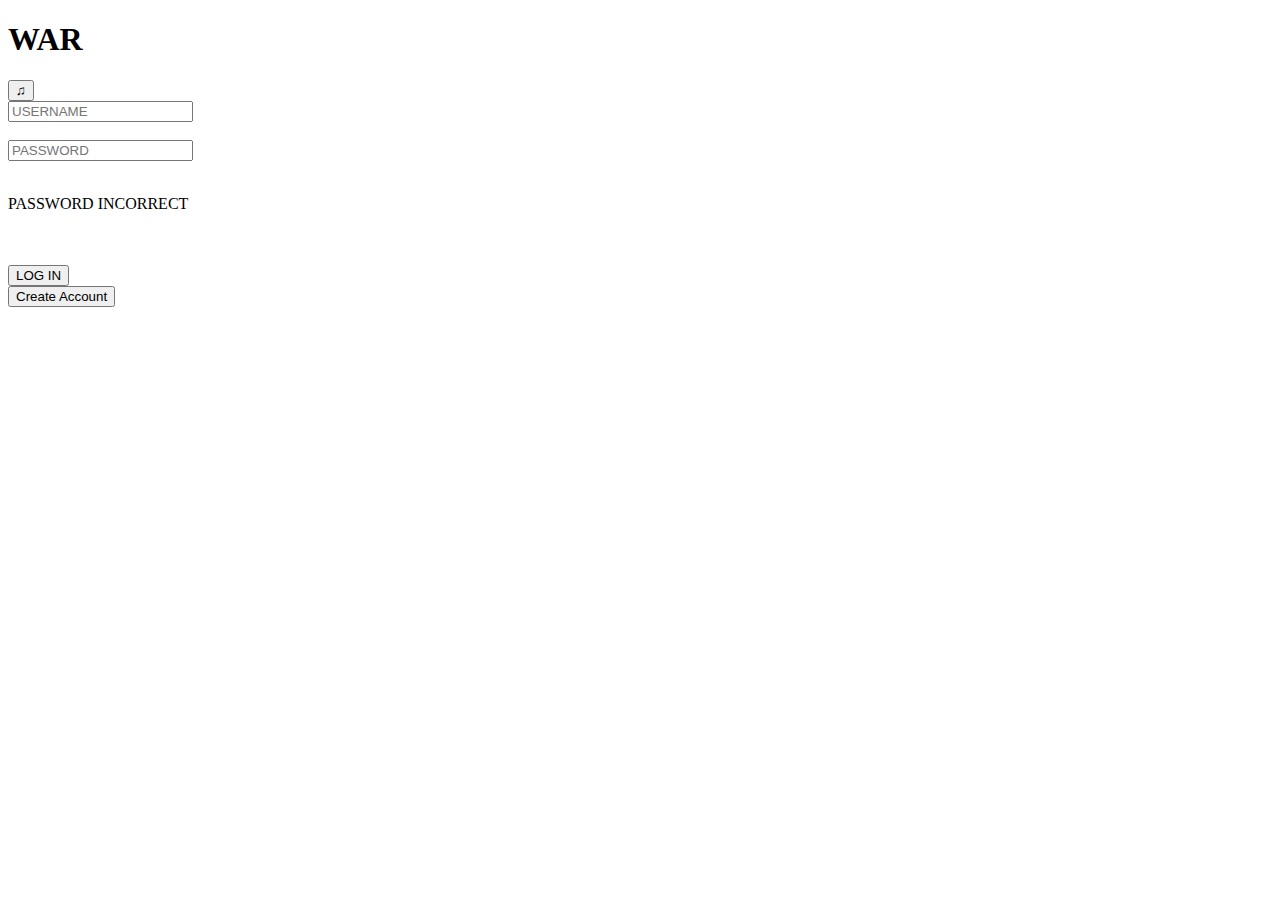
==== src/main/resources/templates/index.html @ f11f2fc8 "ds" ====
<!DOCTYPE html>
<html lang="en">
<head>
    <meta charset="UTF-8">
    <title>War|Home</title>
    <link href="css/WarStyling.css" rel="stylesheet">
</head>
<body>

    <div class="bodyDiv">

        <div class="title">
            <h1>WAR</h1>
        </div>


        <div>
            <button id="playAudioBtn">&#9835</button>
        </div>


        <div id="loginDiv">
            <input id="user" input type="text" name="username" placeholder="USERNAME"><br><br>
            <input id="pass" type="password" name="password" placeholder="PASSWORD"><br><br>
            <p id="passwordIncorrectWarning">PASSWORD INCORRECT</p><br><br>
            <button id="login">LOG IN</button><br>
            <button id="createAccount">Create Account</button>
        </div>

    </div>

    <audio id="audio1" loop>
        <source src="media/Music.mp3" type="audio/mpeg">
        Your browser does not support the audio element.
    </audio>

    <audio id="buttonClick">
        <source src="media/SSE1.mp3" type="audio/mpeg">
    </audio>

    <script src="js/HomeScript.js" type="text/javascript"></script>
</body>
</html>
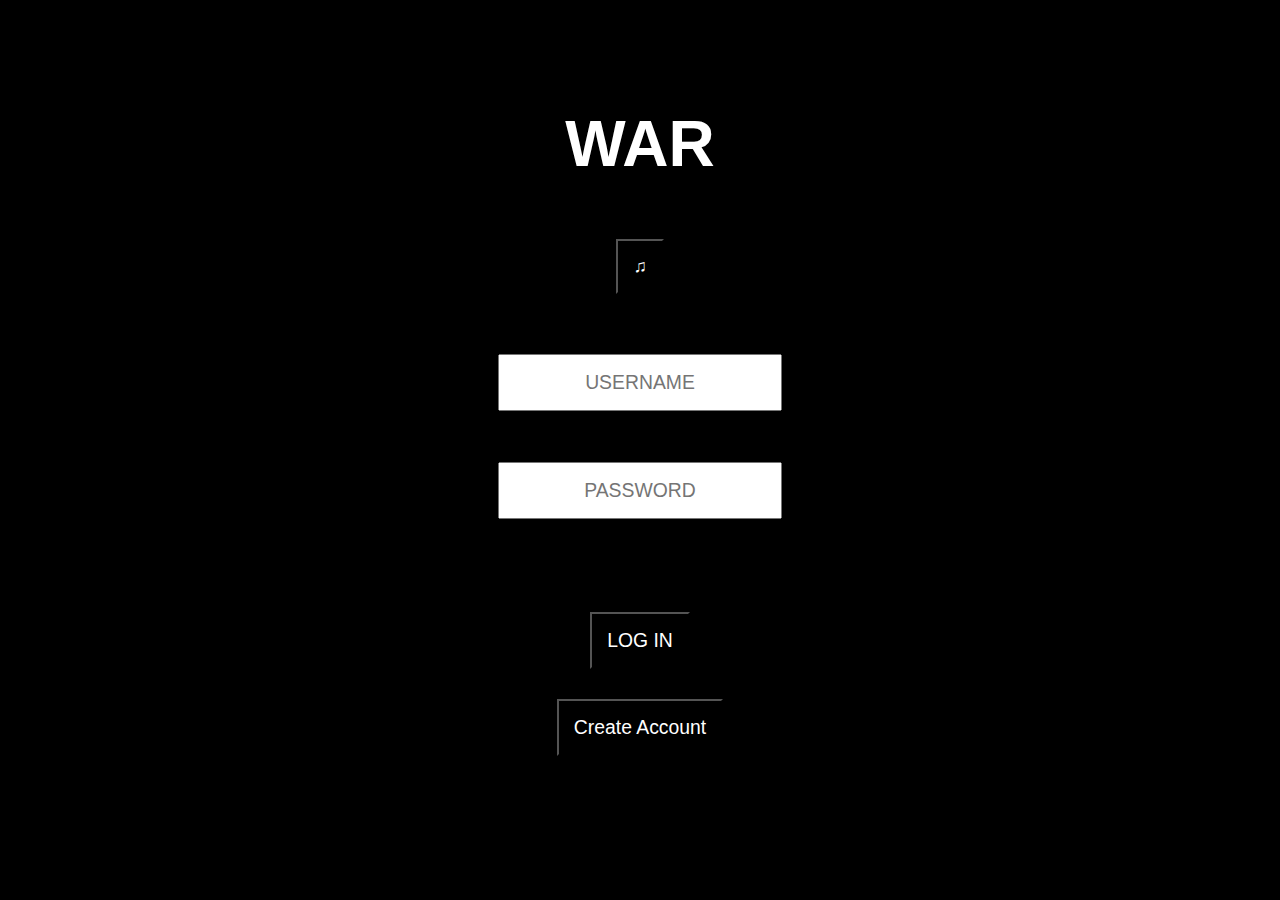
==== commit 5030c364: "added feature for when client doesnt enter a username or password and clicks login" ====
--- a/src/main/resources/templates/index.html
+++ b/src/main/resources/templates/index.html
@@ -22,7 +22,7 @@
         <div id="loginDiv">
             <input id="user" input type="text" name="username" placeholder="USERNAME"><br><br>
             <input id="pass" type="password" name="password" placeholder="PASSWORD"><br><br>
-            <p id="passwordIncorrectWarning">PASSWORD INCORRECT</p><br><br>
+            <p id="passwordIncorrectWarning"></p><br><br>
             <button id="login">LOG IN</button><br>
             <button id="createAccount">Create Account</button>
         </div>
--- a/src/main/resources/templates/css/WarStyling.css
+++ b/src/main/resources/templates/css/WarStyling.css
@@ -0,0 +1,262 @@
+body {
+    height: 100%;
+	width: 100%;
+    margin: 0;
+    font-family: Arial,Helvetica,Sans-serif;
+    background-color: #000000;
+    /*background-image: url("../media/homebg.jpg");*/
+    /*background-position: center;*/
+    /*background-position: 10% 30%;*/
+
+}
+
+.bodyDiv{
+    display: flex;
+    flex-direction: column;
+    text-align: center;
+    color: #fff;
+    /*float:left;*/
+
+}
+
+.title{
+    font-size: 2em;
+    margin-top: 5%;
+    font-weight: bold;
+    text-align: center;
+    color: #fff;
+}
+
+button{
+    background: #000000;
+    color: #fff;
+}
+
+button:hover{
+    background: #fff;
+    color: #333333;
+}
+
+
+/*FOR HOME ONLY*/
+
+#loginDiv, input, button{
+    font-size: 1.1em;
+    margin: 15px;
+    padding: 15px;
+    text-align: center;
+}
+
+#passwordIncorrectWarning{
+    padding: 5px;
+    border: 2px solid red;
+    color: red;
+}
+
+
+
+
+/*FOR USER ACCOUNT TEMPLATE ONLY*/
+/*
+.divlad{
+    display:flex;
+    flex-direction:row;
+}
+*/
+
+
+#imageHolder{
+    border-radius: 50%;
+    /*border: 5px solid #7CFC00;*/
+    width: 300px;
+    height: 250px;
+}
+
+#healthPointsDiv{
+    margin: auto;
+    width: 200px;
+    height: 20px;
+    border: 2px solid #fff;
+    background-color: #4f8266;
+}
+
+#healthPointsBar{
+    height: 100%;
+    background-color: #42f471;
+}
+
+#experienceDiv{
+    margin: auto;
+    width: 200px;
+    height: 20px;
+    border: 2px solid #fff;
+    background-color: #4f8266;
+}
+
+#experienceBar{
+    height: 100%;
+    background-color: #42f471;
+}
+
+.bagRows {
+    display: flex;
+    flex-direction: row;
+    justify-content: center;
+}
+
+.bagRows > div{
+    flex: 1;
+    padding: 5px;
+    margin: 5px;
+    border: 2px solid #fff;
+}
+
+.bagRows > div > img{
+    width: 80px;
+    height: 80px;
+}
+
+.bagRows > div > p{
+    padding: 0px;
+    margin: 0px;
+}
+
+.bagRows > div > button{
+    padding: 0px;
+    margin: 0px;
+}
+
+
+.equippedItems > div > div {
+    display: flex;
+    flex-direction: row;
+    justify-content: center;
+}
+
+.equippedItems > div > div > div {
+    flex: 1;
+    padding: 10px;
+    margin: 5px;
+    border: 2px solid #fff;
+}
+
+.equippedItems > div > div > div > img{
+    width: 80px;
+    height: 80px;
+}
+
+/*FOR FIGHT PAGE ONLY*/
+
+#fightBodyDiv {
+   color: #fff;
+   display:flex;
+   /*flex-direction: column;*/
+   flex-direction: row;
+   text-align: center;
+}
+
+.fightersDiv > div > div > img{
+    border-radius: 50%;
+    width: 300px;
+    height: 250px;
+}
+
+.healthAndExperience > div{
+    margin: auto;
+    width: 200px;
+    height: 20px;
+    border: 2px solid #fff;
+    background-color: #4f8266;
+}
+
+.healthAndExperience > div > div{
+    height: 100%;
+    background-color: #42f471;
+}
+
+#progressBarDivOuter{
+    width: 100px;
+    background-color: #42f471;
+    margin: auto;
+
+}
+
+#progressBarDiv{
+    background-color: #4f8266;
+
+}
+/*FOR SHOP ONLY*/
+
+
+#bagItems > div{
+    border: 2px solid #fff;
+}
+
+
+#bagItems > div > img{
+    width: 80px;
+    height: 80px;
+}
+
+
+
+/*LEADER BOARD PAGE ONLY*/
+
+
+#leaderBoardDiv {
+    display: flex;
+    flex-direction: column;
+}
+
+
+#leaderBoardDiv > div {
+    border: 2px solid #fff;
+}
+
+
+#leaderBoardDiv > div > img {
+    border-radius: 50%;
+    width: 80px;
+    height: 80px;
+}
+
+/*DROP DOWN BUTTON ON LEADERBOARD*/
+
+/*.dropbtn {*/
+    /*background-color: #3498DB;*/
+    /*color: white;*/
+    /*padding: 16px;*/
+    /*font-size: 16px;*/
+    /*border: none;*/
+    /*cursor: pointer;*/
+/*}*/
+
+/*.dropbtn:hover, .dropbtn:focus {*/
+    /*background-color: #2980B9;*/
+/*}*/
+
+/*.dropdown {*/
+    /*position: relative;*/
+    /*display: inline-block;*/
+/*}*/
+
+/*.dropdown-content {*/
+    /*display: none;*/
+    /*position: absolute;*/
+    /*background-color: #f1f1f1;*/
+    /*min-width: 160px;*/
+    /*overflow: auto;*/
+    /*box-shadow: 0px 8px 16px 0px rgba(0,0,0,0.2);*/
+    /*z-index: 1;*/
+/*}*/
+
+/*.dropdown-content a {*/
+    /*color: black;*/
+    /*padding: 12px 16px;*/
+    /*text-decoration: none;*/
+    /*display: block;*/
+/*}*/
+
+/*.dropdown a:hover {background-color: #ddd;}*/
+
+/*.show {display: block;}*/